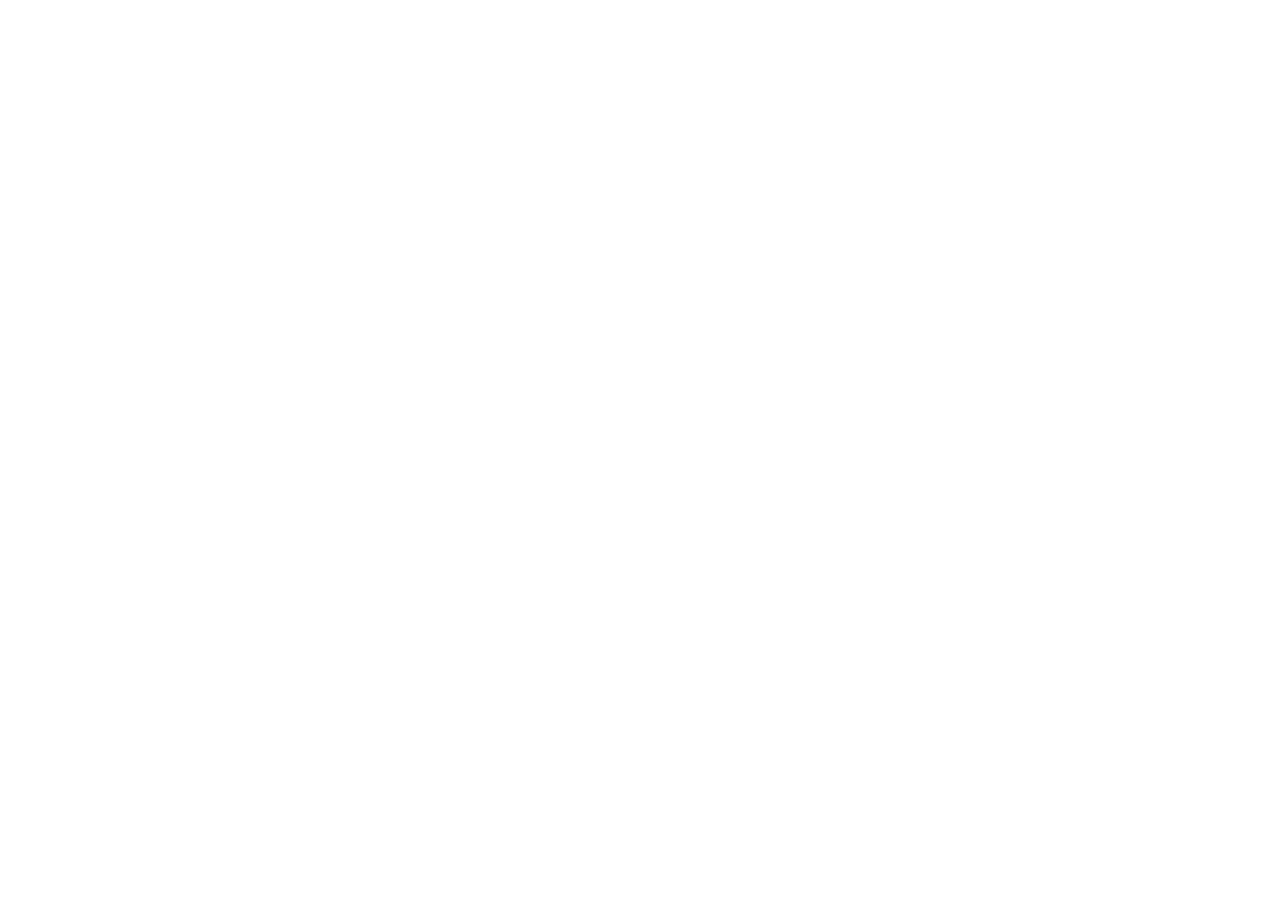
==== index.html @ 329bea9d "Create index.html" ====
<!DOCTYPE html>
<html lang="pt-br">
<head>
    <meta charset="UTF-8">
    <meta http-equiv="X-UA-Compatible" content="IE=edge">
    <meta name="viewport" content="width=device-width, initial-scale=1.0">
    <link rel="shortcut icon" href="favicon.ico" type="image/x-icon">
    <title>Projeto Redes Sociais</title>
</head>
<body>
    
</body>
</html>
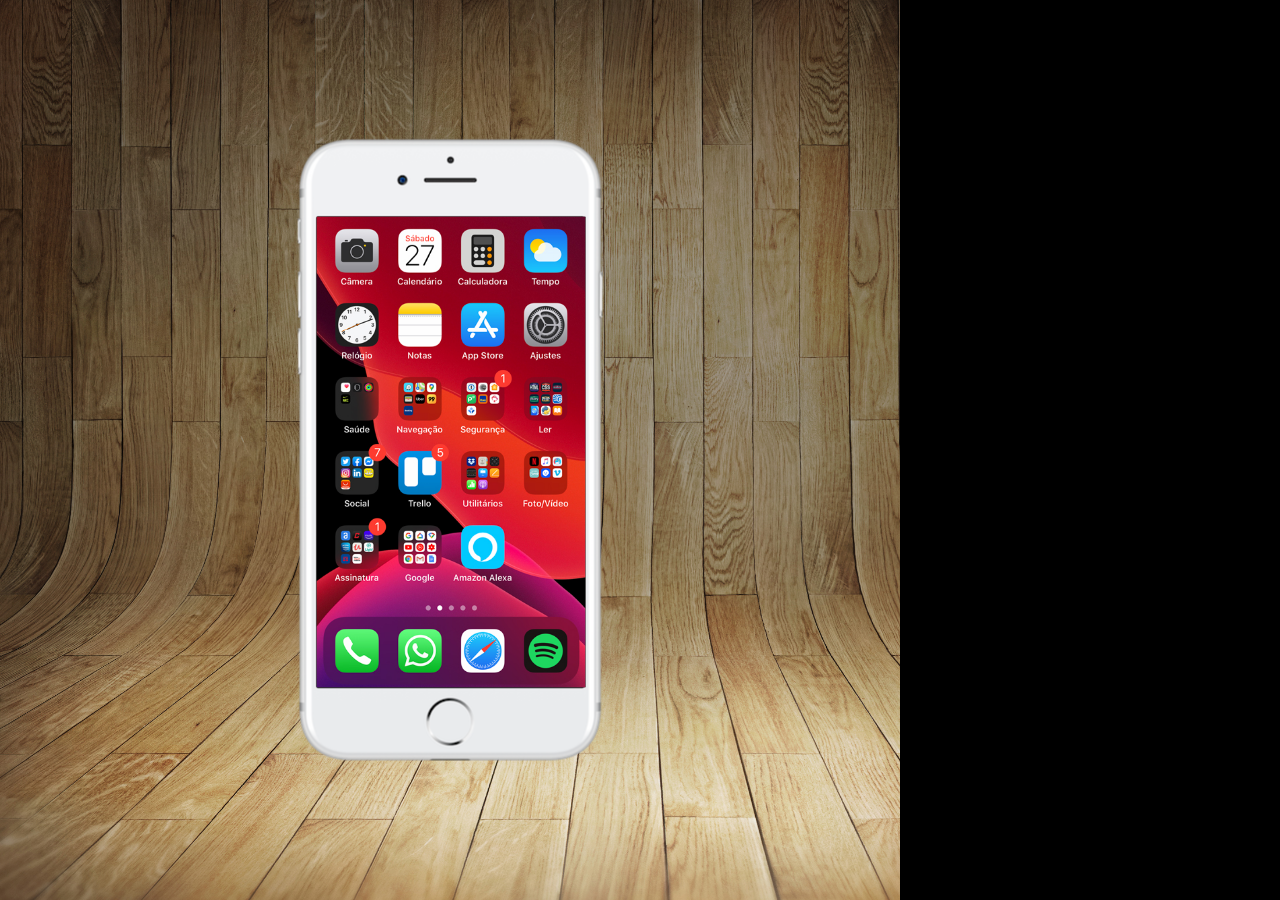
==== commit a01075d8: "criei a tela home" ====
--- a/index.html
+++ b/index.html
@@ -5,9 +5,17 @@
     <meta http-equiv="X-UA-Compatible" content="IE=edge">
     <meta name="viewport" content="width=device-width, initial-scale=1.0">
     <link rel="shortcut icon" href="favicon.ico" type="image/x-icon">
+    <link rel="stylesheet" href="estilos/style.css">
     <title>Projeto Redes Sociais</title>
 </head>
 <body>
-    
+    <main>
+        <section id="telefone">
+            <iframe src="home.html" name="tela" id="tela" frameborder="0" scrolling="no"></iframe>
+        </section>
+        <section id="redes-sociais">
+
+        </section>
+    </main>
 </body>
 </html>--- a/estilos/style.css
+++ b/estilos/style.css
@@ -0,0 +1,42 @@
+@charset "UTF-8";
+
+*{
+    margin: 0px;
+    padding: 0px;
+    font-family: Arial, Helvetica, sans-serif;
+}
+
+html, body{
+    height: 100vh;
+    width: 100vh;
+    background-color: black;
+}
+
+body{
+    background: url(../imagens/fundo-madeira.jpg) no-repeat top center;
+    background-size: cover;
+    background-attachment: fixed;
+}
+
+main{
+    height: 100vh;
+    position: relative;
+}
+
+section#telefone{
+    position: absolute;
+    top: 50%;
+    left: 50%;
+    transform: translate(-50%, -50%);
+    height: 627px;
+    width: 311px;
+    background: url(../imagens/frame-iphone.png) no-repeat;
+}
+
+iframe#tela{
+    position: relative;
+    top: 80px;
+    left: 22px;
+    width: 269px;
+    height: 471px;;
+}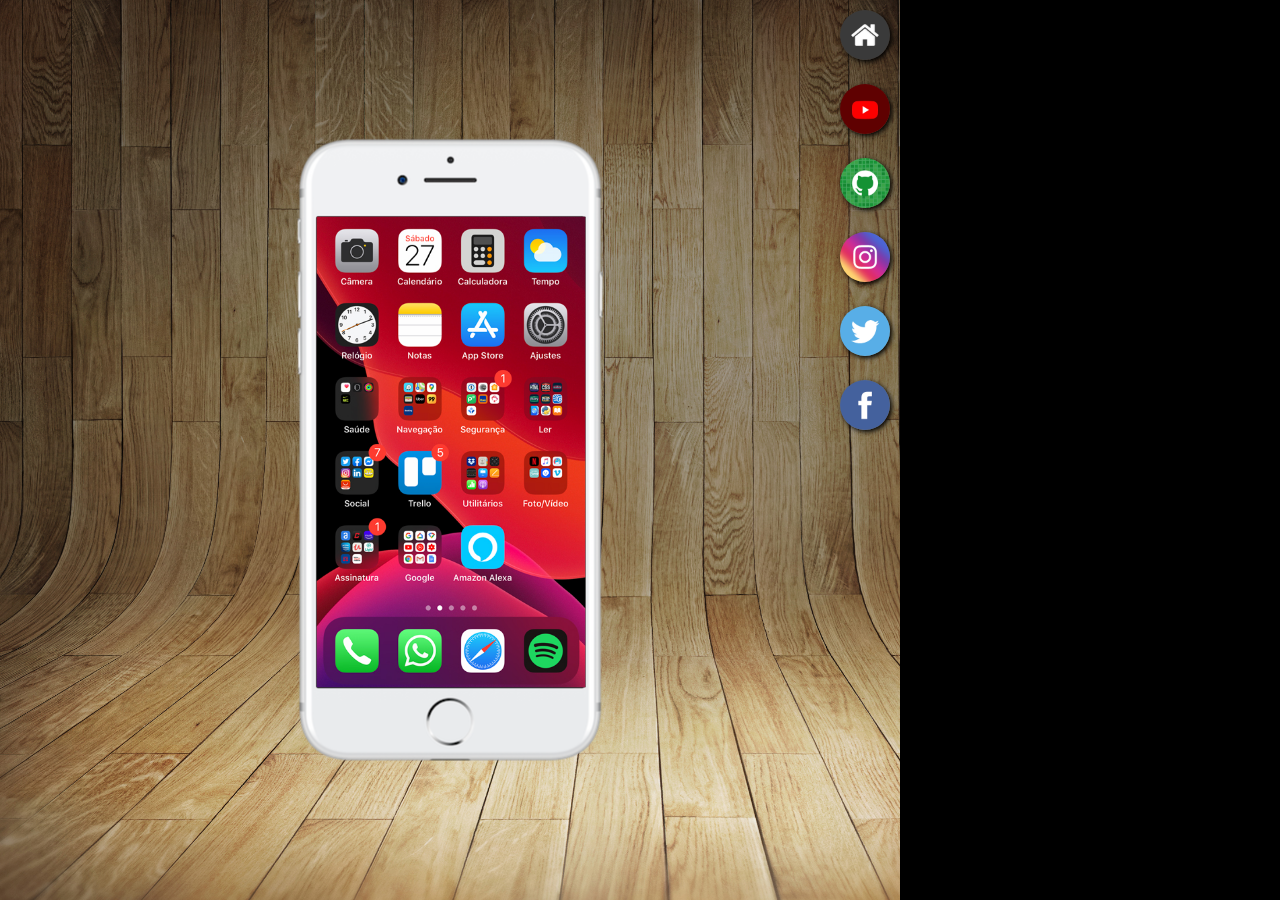
==== commit b9c5813d: "a" ====
--- a/index.html
+++ b/index.html
@@ -11,10 +11,17 @@
 <body>
     <main>
         <section id="telefone">
-            <iframe src="home.html" name="tela" id="tela" frameborder="0" scrolling="no"></iframe>
+            <iframe src="home.html" name="tela" id="tela" frameborder="0" scrolling="no">
+                Seu navegador não é compatível com isso.
+            </iframe>
         </section>
         <section id="redes-sociais">
-
+            <a href="a" target="tela"><img src="imagens/logo-home.jpg" alt=""></a><br>
+            <a href="a" target="tela"><img src="imagens/logo-youtube.jpg" alt=""></a><br>
+            <a href="a" target="tela"><img src="imagens/logo-github.jpg" alt=""></a><br>
+            <a href="a" target="tela"><img src="imagens/logo-instagram.jpg" alt=""></a><br>
+            <a href="a" target="tela"><img src="imagens/logo-twitter.jpg" alt=""></a><br>
+            <a href="a" target="tela"><img src="imagens/logo-facebook.jpg" alt=""></a>
         </section>
     </main>
 </body>
--- a/estilos/style.css
+++ b/estilos/style.css
@@ -38,5 +38,24 @@
     top: 80px;
     left: 22px;
     width: 269px;
-    height: 471px;;
+    height: 471px;
+}
+
+section#redes-sociais{
+    text-align: right;
+}
+
+section#redes-sociais img{
+    width: 50px;
+    margin: 10px;
+    border-radius: 50%;
+    box-shadow: 2px 2px 5px rgba(0,0,0.400);
+    box-sizing: border-box;
+}
+
+section#redes-sociais img:hover{
+    border: 2px solid rgba(255,255,255,0.637);
+    transform: translate(-3px, -3px);
+    box-shadow: 5px 5px 10px rgba(0,0,0,0.623);
+    transition: transform .3s, border 1s;
 }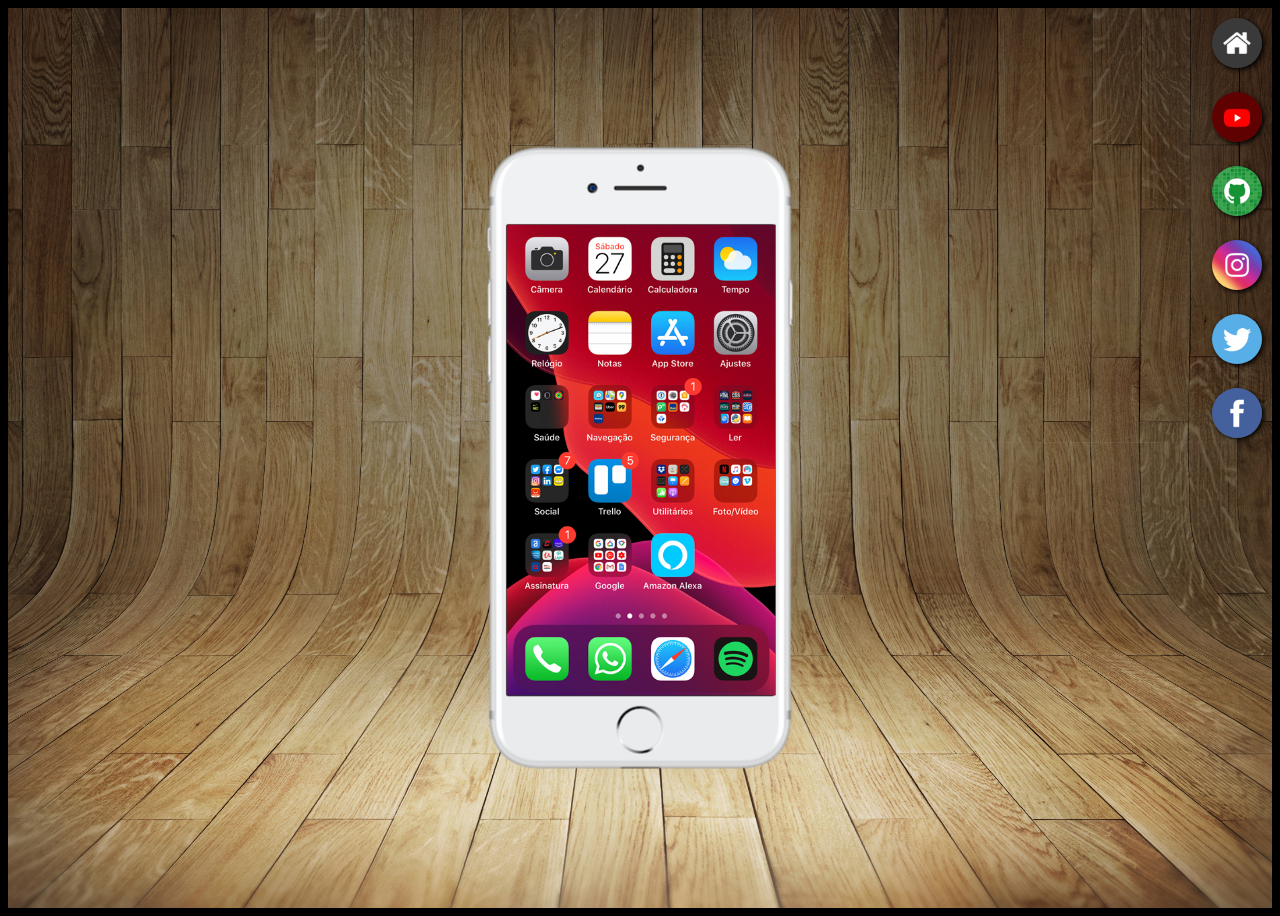
==== commit c864b849: "a" ====
--- a/index.html
+++ b/index.html
@@ -16,7 +16,7 @@
             </iframe>
         </section>
         <section id="redes-sociais">
-            <a href="a" target="tela"><img src="imagens/logo-home.jpg" alt=""></a><br>
+            <a href="home.html" target="tela"><img src="imagens/logo-home.jpg" alt=""></a><br>
             <a href="a" target="tela"><img src="imagens/logo-youtube.jpg" alt=""></a><br>
             <a href="a" target="tela"><img src="imagens/logo-github.jpg" alt=""></a><br>
             <a href="a" target="tela"><img src="imagens/logo-instagram.jpg" alt=""></a><br>
--- a/estilos/style.css
+++ b/estilos/style.css
@@ -1,4 +1,7 @@
 @charset "UTF-8";
+
+height: 100vh;
+    width: 100vh;
 
 *{
     margin: 0px;
@@ -7,8 +10,6 @@
 }
 
 html, body{
-    height: 100vh;
-    width: 100vh;
     background-color: black;
 }
 
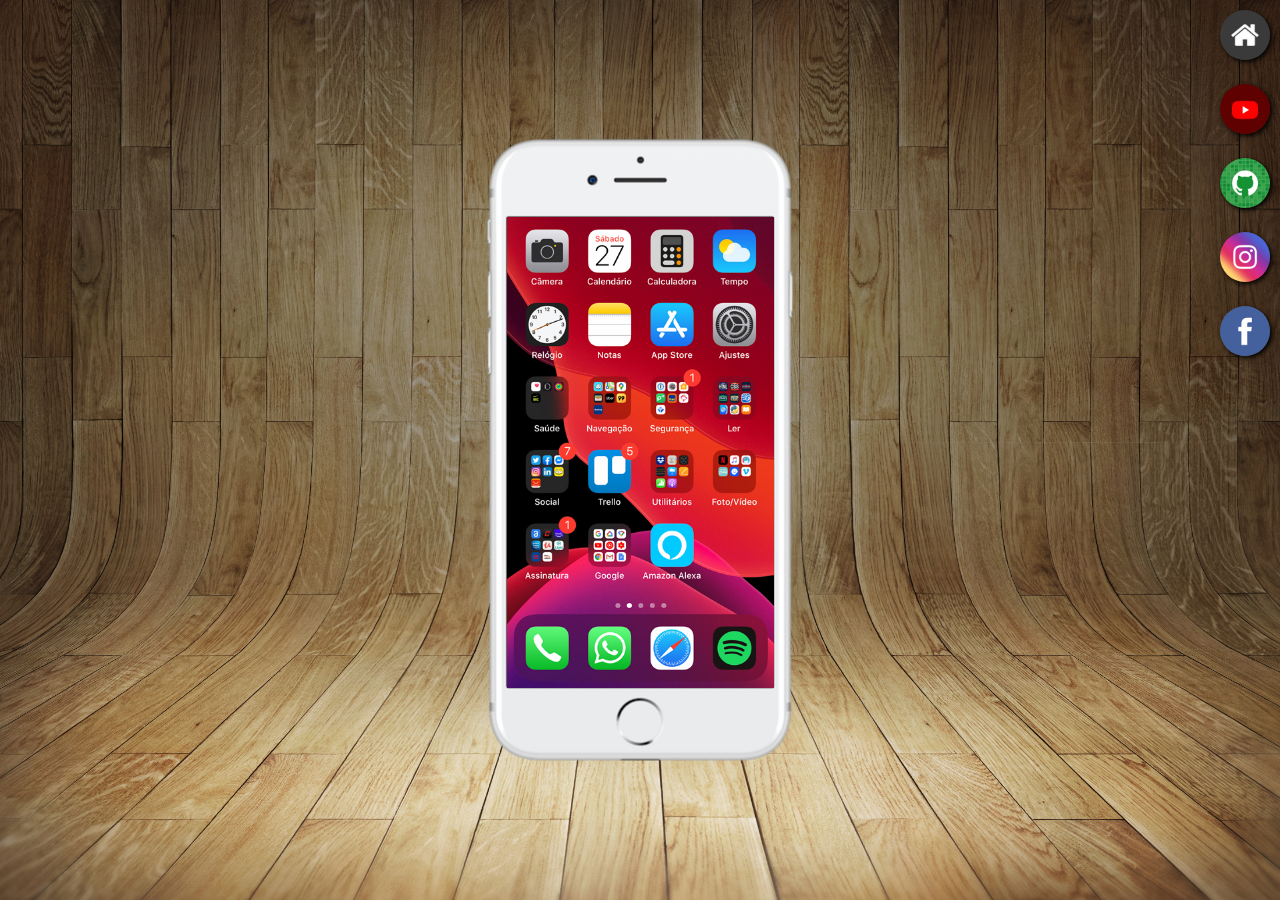
==== commit 91d44017: "a" ====
--- a/index.html
+++ b/index.html
@@ -11,17 +11,16 @@
 <body>
     <main>
         <section id="telefone">
-            <iframe src="home.html" name="tela" id="tela" frameborder="0" scrolling="no">
+            <iframe src="home.html" name="tela" id="tela" frameborder="0">
                 Seu navegador não é compatível com isso.
             </iframe>
         </section>
         <section id="redes-sociais">
-            <a href="home.html" target="tela"><img src="imagens/logo-home.jpg" alt=""></a><br>
-            <a href="a" target="tela"><img src="imagens/logo-youtube.jpg" alt=""></a><br>
-            <a href="a" target="tela"><img src="imagens/logo-github.jpg" alt=""></a><br>
-            <a href="a" target="tela"><img src="imagens/logo-instagram.jpg" alt=""></a><br>
-            <a href="a" target="tela"><img src="imagens/logo-twitter.jpg" alt=""></a><br>
-            <a href="a" target="tela"><img src="imagens/logo-facebook.jpg" alt=""></a>
+            <a href="home.html" target="tela"><img src="imagens/logo-home.jpg" alt="Home"></a><br>
+            <a href="youtube.html" target="tela"><img src="imagens/logo-youtube.jpg" alt="Youtube"></a><br>
+            <a href="github.html" target="tela"><img src="imagens/logo-github.jpg" alt="GitHub"></a><br>
+            <a href="instagram.html" target="tela"><img src="imagens/logo-instagram.jpg" alt="Instagram"></a><br>
+            <a href="facebook.html" target="tela"><img src="imagens/logo-facebook.jpg" alt="Facebook"></a>
         </section>
     </main>
 </body>
--- a/estilos/style.css
+++ b/estilos/style.css
@@ -1,7 +1,4 @@
 @charset "UTF-8";
-
-height: 100vh;
-    width: 100vh;
 
 *{
     margin: 0px;
@@ -38,7 +35,7 @@
     position: relative;
     top: 80px;
     left: 22px;
-    width: 269px;
+    width: 267px;
     height: 471px;
 }
 
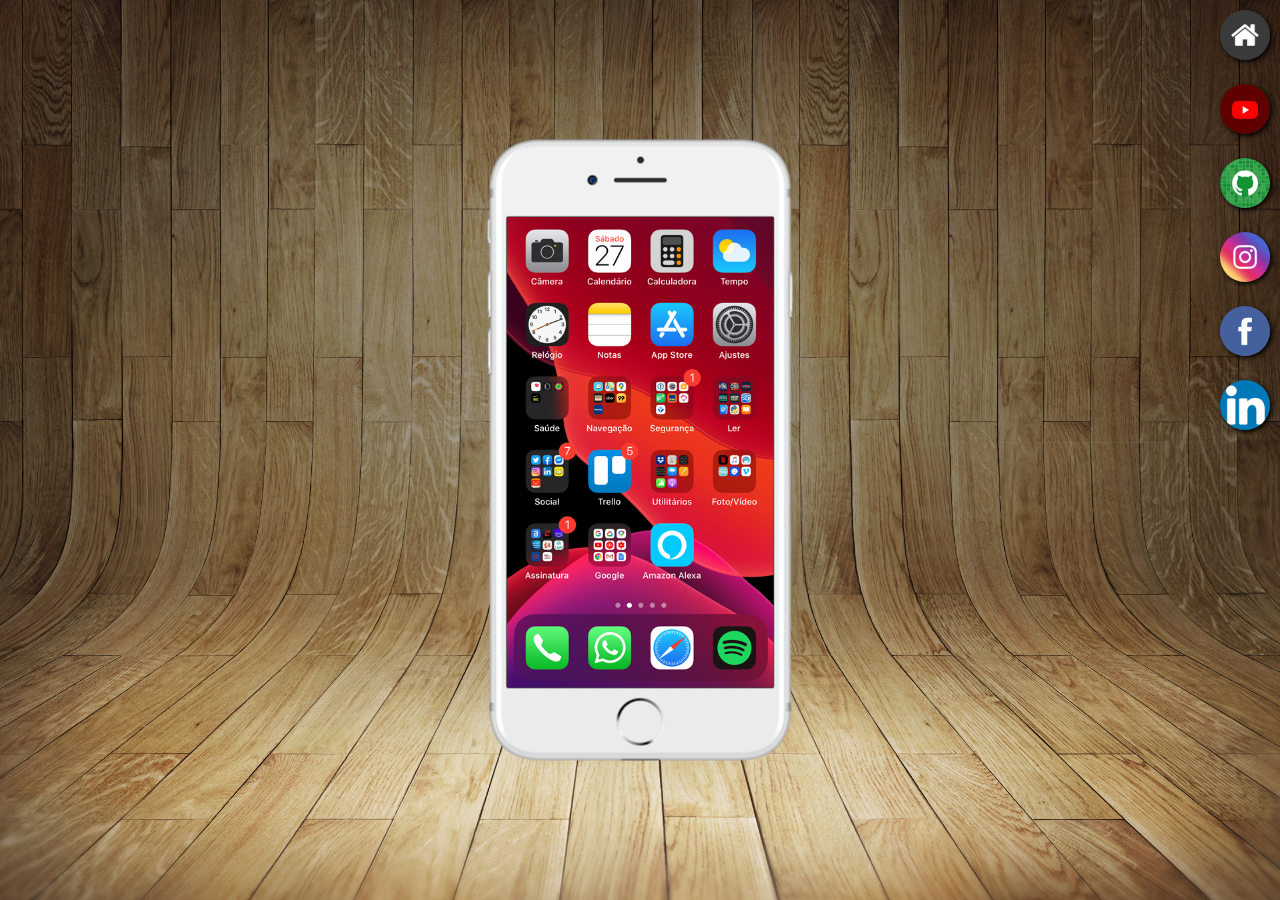
==== commit 4c74f1b4: "atualização" ====
--- a/index.html
+++ b/index.html
@@ -20,7 +20,8 @@
             <a href="youtube.html" target="tela"><img src="imagens/logo-youtube.jpg" alt="Youtube"></a><br>
             <a href="github.html" target="tela"><img src="imagens/logo-github.jpg" alt="GitHub"></a><br>
             <a href="instagram.html" target="tela"><img src="imagens/logo-instagram.jpg" alt="Instagram"></a><br>
-            <a href="facebook.html" target="tela"><img src="imagens/logo-facebook.jpg" alt="Facebook"></a>
+            <a href="facebook.html" target="tela"><img src="imagens/logo-facebook.jpg" alt="Facebook"></a><br>
+            <a href="linkedin.html" target="tela"><img src="imagens/logo linkedin.jpg" alt="linkedin"></a>
         </section>
     </main>
 </body>
